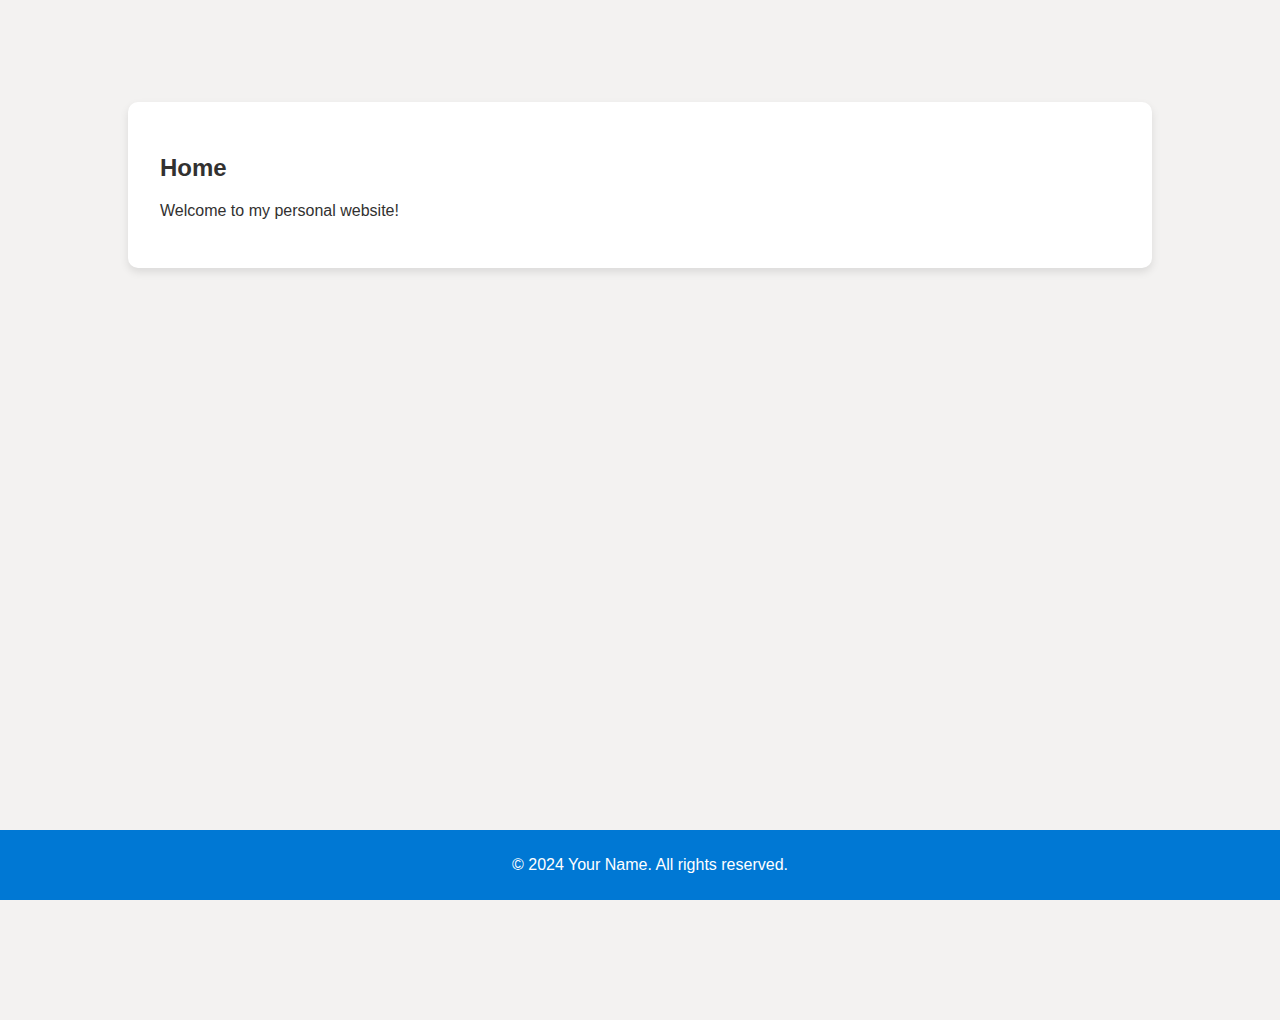
==== index.html @ 4d0d50ac "mm" ====
<!DOCTYPE html>
<html lang="en">
<head>
    <meta charset="UTF-8">
    <meta http-equiv="X-UA-Compatible" content="IE=edge">
    <meta name="viewport" content="width=device-width, initial-scale=1.0">
    <title>Home - Your Name</title>
    <link rel="stylesheet" href="styles.css">
</head>
<body>
    <section id="home">
        <h2>Home</h2>
        <p>Welcome to my personal website!</p>
    </section>

    <footer>
        <p>&copy; 2024 Your Name. All rights reserved.</p>
    </footer>

    <script src="scripts.js"></script>
</body>
</html>
---- styles.css ----
/* Color Palette */
:root {
    --primary-color: #0078D4; /* Microsoft Blue */
    --secondary-color: #2B88D8;
    --accent-color: #E81123;
    --background-color: #F3F2F1;
    --text-color: #323130;
}

/* Global Styles */
body {
    background-color: var(--background-color);
    color: var(--text-color);
    font-family: 'Segoe UI', Tahoma, Geneva, Verdana, sans-serif;
    margin: 0;
    padding: 0;
    min-height: 100vh;
    padding-top: 70px; /* Adjust based on header height */
    padding-bottom: 50px; /* Adjust based on footer height */
}

/* Header */
header {
    background-color: var(--primary-color);
    padding: 10px 20px;
    display: flex;
    justify-content: space-between;
    align-items: center;
    position: fixed;
    width: 100%;
    top: 0;
    z-index: 1000;
    box-shadow: 0 2px 4px rgba(0, 0, 0, 0.1);
}

/* Logo */
.logo h1 {
    margin: 0;
    font-size: 24px;
    color: white;
}

/* Navigation */
nav ul {
    list-style: none;
    display: flex;
    margin: 0;
    padding: 0;
}

nav ul li {
    margin: 0 15px;
}

nav ul li a {
    color: white;
    text-decoration: none;
    font-weight: bold;
    padding: 8px 12px;
    transition: background-color 0.3s, color 0.3s;
}

nav ul li a.active,
nav ul li a:hover {
    background-color: var(--secondary-color);
    border-radius: 4px;
    color: #fff;
}

/* Buttons */
button {
    background-color: var(--secondary-color);
    border: none;
    color: white;
    padding: 10px 20px;
    font-size: 16px;
    cursor: pointer;
    border-radius: 4px;
}

button:hover {
    background-color: var(--accent-color);
}

/* Sections */
section {
    padding: 2rem;
    margin: 2rem 10%;
    background-color: white;
    border-radius: 10px;
    box-shadow: 0 4px 8px rgba(0, 0, 0, 0.1);
}

/* Footer */
footer {
    background-color: var(--primary-color);
    padding: 10px;
    text-align: center;
    color: white;
    position: fixed;
    width: 100%;
    bottom: 0;
}

/* Repository Container */
.repo-container {
    display: flex;
    flex-wrap: wrap;
    gap: 20px;
    margin-top: 20px;
}

/* Individual Repository Card */
.repo {
    background-color: #f9f9f9;
    border: 1px solid #e1e4e8;
    border-radius: 5px;
    padding: 15px;
    width: calc(33.333% - 20px); /* Three columns */
    box-shadow: 0 2px 5px rgba(0, 0, 0, 0.1);
    transition: transform 0.2s;
}

.repo:hover {
    transform: scale(1.05);
}

/* Repository Title */
.repo h3 {
    margin-top: 0;
    font-size: 1.2em;
}

.repo h3 a {
    color: var(--primary-color);
    text-decoration: none;
}

.repo h3 a:hover {
    text-decoration: underline;
}

/* Repository Description */
.repo p {
    margin: 10px 0;
    color: #555;
}

/* Responsive Design */
@media (max-width: 1024px) {
    .repo {
        width: calc(50% - 20px); /* Two columns */
    }
}

@media (max-width: 768px) {
    nav ul {
        flex-direction: column;
        background-color: var(--primary-color);
        position: absolute;
        top: 60px;
        left: -100%;
        width: 100%;
        transition: left 0.3s;
    }

    nav ul.show {
        left: 0;
    }

    nav ul li {
        margin: 10px 0;
    }

    .menu-toggle {
        display: block;
        cursor: pointer;
        color: white;
        font-size: 24px;
    }
}

/* Adjust Repo Cards for Mobile */
@media (max-width: 600px) {
    .repo {
        width: 100%; /* Single column */
    }
}
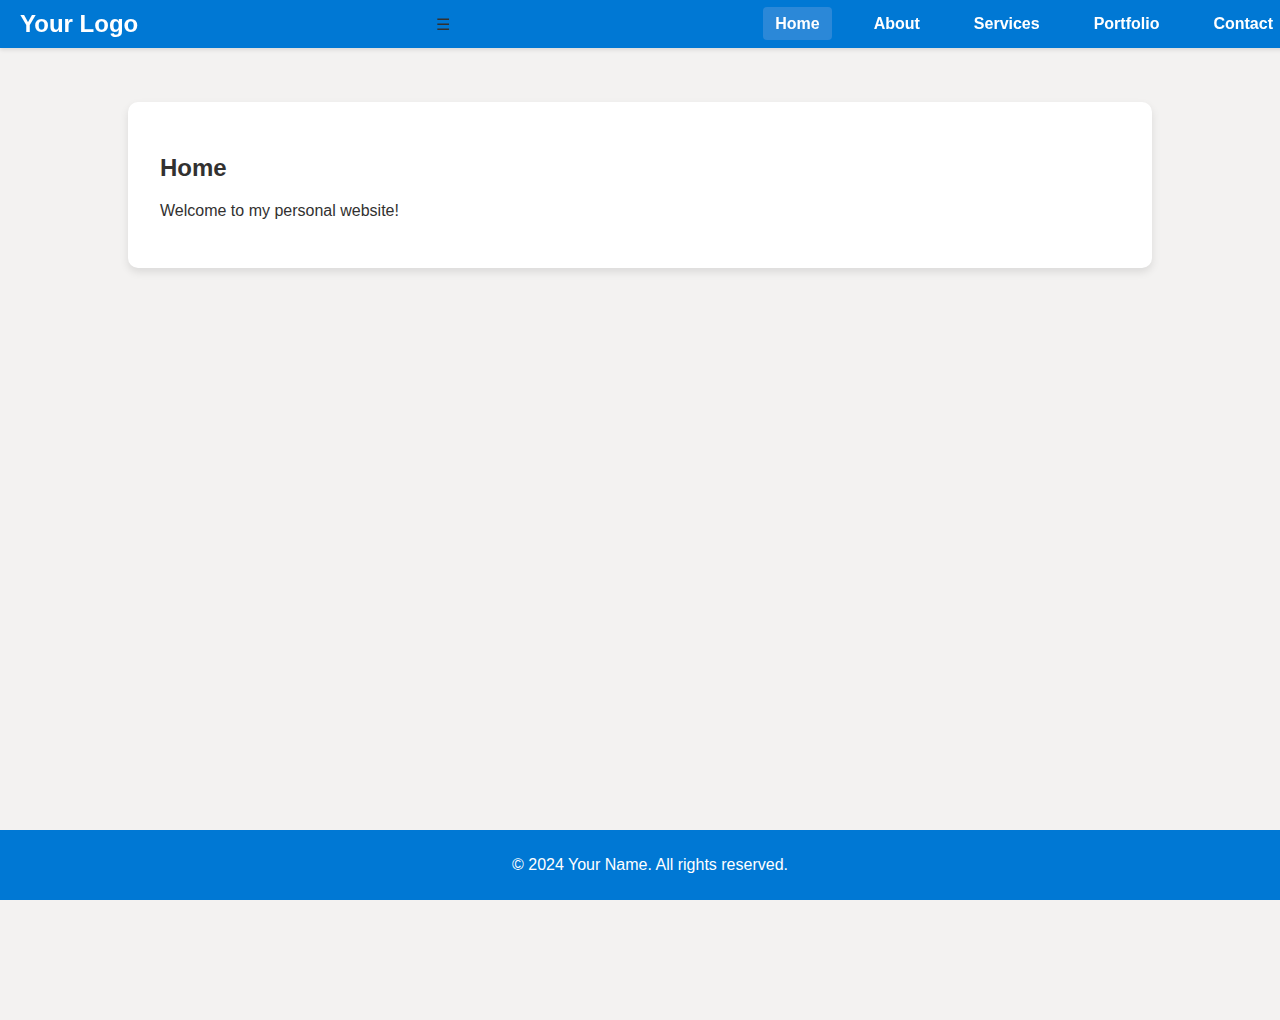
==== commit 8fd71f92: "index" ====
--- a/index.html
+++ b/index.html
@@ -8,6 +8,23 @@
     <link rel="stylesheet" href="styles.css">
 </head>
 <body>
+    <header>
+        <div class="logo">
+            <h1>Your Logo</h1>
+        </div>
+        <div class="menu-toggle" id="mobile-menu">
+            &#9776;
+        </div>
+        <nav>
+            <ul>
+                <li><a href="index.html">Home</a></li>
+                <li><a href="about.html">About</a></li>
+                <li><a href="services.html" class="active">Services</a></li>
+                <li><a href="portfolio.html">Portfolio</a></li>
+                <li><a href="contact.html">Contact</a></li>
+            </ul>
+        </nav>
+    </header>
     <section id="home">
         <h2>Home</h2>
         <p>Welcome to my personal website!</p>
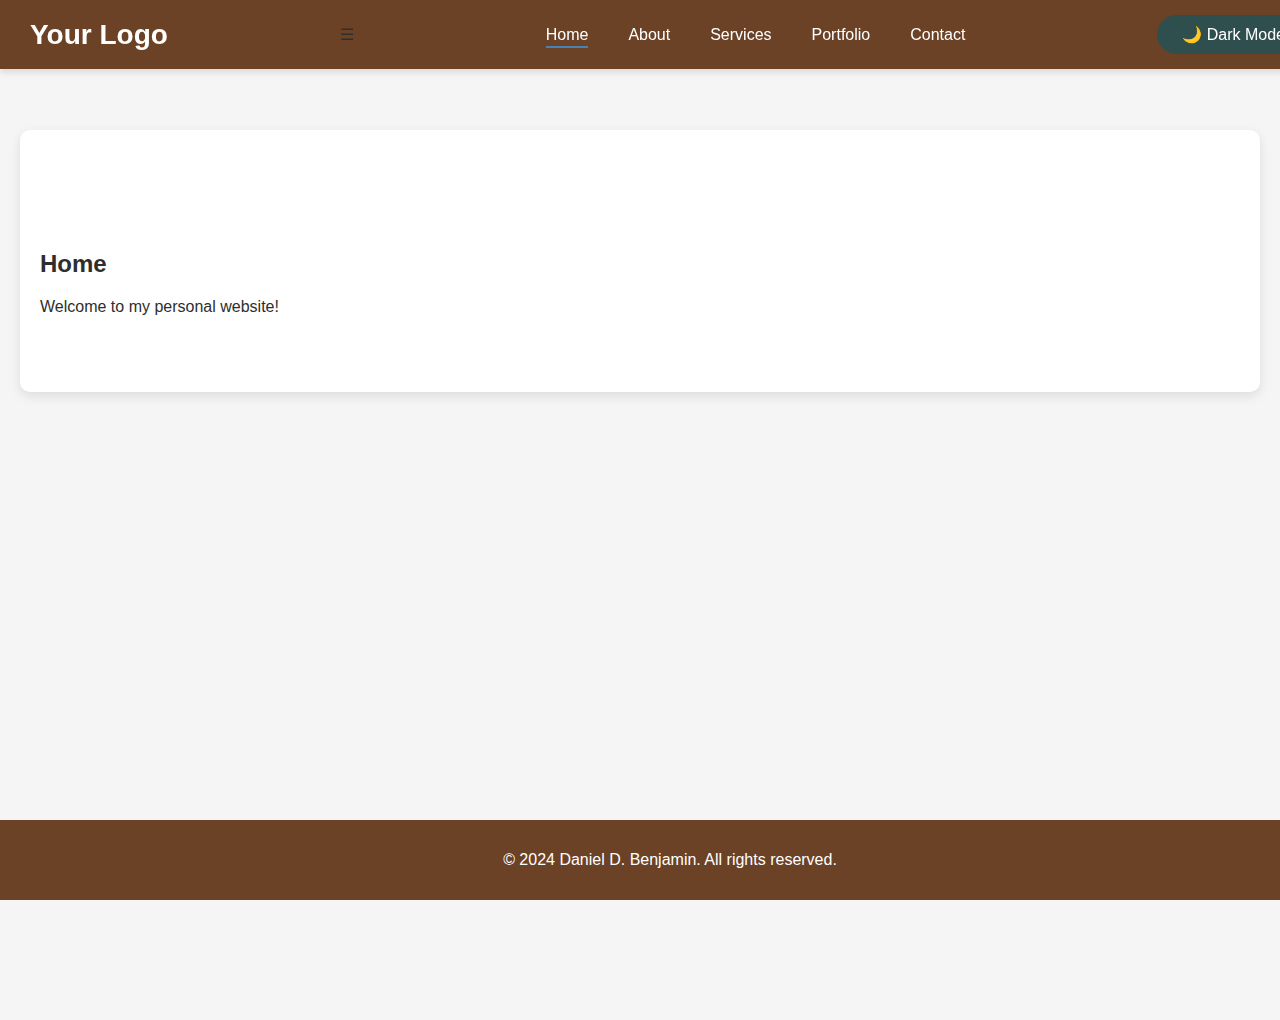
==== commit a882ace6: "updates" ====
--- a/index.html
+++ b/index.html
@@ -4,7 +4,7 @@
     <meta charset="UTF-8">
     <meta http-equiv="X-UA-Compatible" content="IE=edge">
     <meta name="viewport" content="width=device-width, initial-scale=1.0">
-    <title>Home - Your Name</title>
+    <title>Home - Daniel D. Benjamin</title>
     <link rel="stylesheet" href="styles.css">
 </head>
 <body>
@@ -17,13 +17,14 @@
         </div>
         <nav>
             <ul>
-                <li><a href="index.html">Home</a></li>
+                <li><a href="index.html" class="active">Home</a></li>
                 <li><a href="about.html">About</a></li>
-                <li><a href="services.html" class="active">Services</a></li>
+                <li><a href="services.html">Services</a></li>
                 <li><a href="portfolio.html">Portfolio</a></li>
                 <li><a href="contact.html">Contact</a></li>
             </ul>
         </nav>
+        <button id="dark-mode-toggle">🌙 Dark Mode</button>
     </header>
     <section id="home">
         <h2>Home</h2>
@@ -31,7 +32,7 @@
     </section>
 
     <footer>
-        <p>&copy; 2024 Your Name. All rights reserved.</p>
+        <p>&copy; 2024 Daniel D. Benjamin. All rights reserved.</p>
     </footer>
 
     <script src="scripts.js"></script>
--- a/styles.css
+++ b/styles.css
@@ -1,28 +1,39 @@
 /* Color Palette */
 :root {
-    --primary-color: #0078D4; /* Microsoft Blue */
-    --secondary-color: #2B88D8;
-    --accent-color: #E81123;
-    --background-color: #F3F2F1;
-    --text-color: #323130;
+    --primary-color: #6B4226; /* Earthy Brown */
+    --secondary-color: #2F4F4F; /* Dark Slate Gray */
+    --accent-color: #4682B4; /* Steel Blue */
+    --background-color: #F5F5F5; /* Light Grey */
+    --text-color: #2E2E2E; /* Dark Grey */
+    --footer-background: #6B4226; /* Earthy Brown */
+    --button-hover: #556B2F; /* Olive Green */
+    
+    /* Dark Mode Colors */
+    --dark-background-color: #1C1C1C; /* Very Dark Gray */
+    --dark-text-color: #E0E0E0; /* Light Gray */
+    --dark-primary-color: #3C3C3C; /* Dark Gray */
+    --dark-secondary-color: #2F4F4F; /* Dark Slate Gray */
+    --dark-footer-background: #3C3C3C; /* Dark Gray */
+    --dark-button-hover: #808000; /* Olive */
 }
 
 /* Global Styles */
 body {
     background-color: var(--background-color);
     color: var(--text-color);
-    font-family: 'Segoe UI', Tahoma, Geneva, Verdana, sans-serif;
+    font-family: 'Helvetica Neue', Arial, sans-serif;
     margin: 0;
     padding: 0;
     min-height: 100vh;
     padding-top: 70px; /* Adjust based on header height */
     padding-bottom: 50px; /* Adjust based on footer height */
+    transition: background-color 0.3s, color 0.3s;
 }
 
 /* Header */
 header {
     background-color: var(--primary-color);
-    padding: 10px 20px;
+    padding: 15px 30px;
     display: flex;
     justify-content: space-between;
     align-items: center;
@@ -30,14 +41,16 @@
     width: 100%;
     top: 0;
     z-index: 1000;
-    box-shadow: 0 2px 4px rgba(0, 0, 0, 0.1);
+    box-shadow: 0 4px 6px rgba(0, 0, 0, 0.1);
+    transition: background-color 0.3s;
 }
 
 /* Logo */
 .logo h1 {
     margin: 0;
-    font-size: 24px;
-    color: white;
+    font-size: 28px;
+    color: #ffffff;
+    transition: color 0.3s;
 }
 
 /* Navigation */
@@ -49,57 +62,75 @@
 }
 
 nav ul li {
-    margin: 0 15px;
+    margin: 0 20px;
 }
 
 nav ul li a {
-    color: white;
+    color: #ffffff;
     text-decoration: none;
-    font-weight: bold;
-    padding: 8px 12px;
-    transition: background-color 0.3s, color 0.3s;
-}
-
-nav ul li a.active,
+    font-size: 16px;
+    position: relative;
+    transition: color 0.3s;
+}
+
+nav ul li a::after {
+    content: '';
+    display: block;
+    width: 0;
+    height: 2px;
+    background: var(--accent-color);
+    transition: width 0.3s;
+    position: absolute;
+    bottom: -5px;
+    left: 0;
+}
+
+nav ul li a:hover::after,
+nav ul li a.active::after {
+    width: 100%;
+}
+
 nav ul li a:hover {
-    background-color: var(--secondary-color);
-    border-radius: 4px;
-    color: #fff;
+    color: var(--accent-color);
 }
 
 /* Buttons */
 button {
     background-color: var(--secondary-color);
     border: none;
-    color: white;
-    padding: 10px 20px;
+    color: #ffffff;
+    padding: 10px 25px;
     font-size: 16px;
     cursor: pointer;
-    border-radius: 4px;
+    border-radius: 25px;
+    transition: background-color 0.3s, transform 0.3s;
 }
 
 button:hover {
-    background-color: var(--accent-color);
+    background-color: var(--button-hover);
+    transform: scale(1.05);
 }
 
 /* Sections */
 section {
-    padding: 2rem;
-    margin: 2rem 10%;
-    background-color: white;
+    padding: 100px 20px 60px 20px;
+    margin: 60px auto;
+    max-width: 1200px;
+    background-color: #ffffff;
     border-radius: 10px;
-    box-shadow: 0 4px 8px rgba(0, 0, 0, 0.1);
+    box-shadow: 0 4px 12px rgba(0, 0, 0, 0.1);
 }
 
 /* Footer */
 footer {
-    background-color: var(--primary-color);
-    padding: 10px;
+    background-color: var(--footer-background);
+    padding: 15px 30px;
     text-align: center;
-    color: white;
+    color: #ffffff;
     position: fixed;
     width: 100%;
     bottom: 0;
+    transition: background-color 0.3s;
 }
 
 /* Repository Container */
@@ -114,15 +145,16 @@
 .repo {
     background-color: #f9f9f9;
     border: 1px solid #e1e4e8;
-    border-radius: 5px;
-    padding: 15px;
+    border-radius: 8px;
+    padding: 20px;
     width: calc(33.333% - 20px); /* Three columns */
-    box-shadow: 0 2px 5px rgba(0, 0, 0, 0.1);
-    transition: transform 0.2s;
+    box-shadow: 0 2px 8px rgba(0, 0, 0, 0.1);
+    transition: transform 0.3s, box-shadow 0.3s;
 }
 
 .repo:hover {
-    transform: scale(1.05);
+    transform: translateY(-5px);
+    box-shadow: 0 4px 16px rgba(0, 0, 0, 0.2);
 }
 
 /* Repository Title */
@@ -169,14 +201,18 @@
     }
 
     nav ul li {
-        margin: 10px 0;
+        margin: 15px 0;
     }
 
     .menu-toggle {
         display: block;
         cursor: pointer;
-        color: white;
-        font-size: 24px;
+        color: #ffffff;
+        font-size: 26px;
+    }
+
+    .repo {
+        width: 100%;
     }
 }
 
@@ -185,4 +221,73 @@
     .repo {
         width: 100%; /* Single column */
     }
+}
+
+/* Dark Mode Styles */
+body.dark-mode {
+    background-color: var(--dark-background-color);
+    color: var(--dark-text-color);
+}
+
+header.dark-mode {
+    background-color: var(--dark-primary-color);
+}
+
+header.dark-mode .logo h1 {
+    color: #ffffff;
+}
+
+nav ul li a.dark-mode.active::after,
+nav ul li a.dark-mode:hover::after {
+    background: var(--dark-secondary-color);
+}
+
+nav ul li a.dark-mode:hover {
+    color: var(--dark-secondary-color);
+}
+
+button.dark-mode {
+    background-color: var(--dark-secondary-color);
+    color: #ffffff;
+}
+
+button.dark-mode:hover {
+    background-color: var(--dark-button-hover);
+}
+
+footer.dark-mode {
+    background-color: var(--dark-footer-background);
+    color: #ffffff;
+}
+
+.repo.dark-mode {
+    background-color: #2E2E2E;
+    border: 1px solid #444444;
+    color: var(--dark-text-color);
+}
+
+.repo.dark-mode a {
+    color: var(--accent-color);
+}
+
+.repo.dark-mode:hover {
+    background-color: #3E3E3E;
+}
+
+/* Fade-in Animation */
+@keyframes fadeInUp {
+    from {
+        opacity: 0;
+        transform: translateY(20px);
+    }
+    to {
+        opacity: 1;
+        transform: translateY(0);
+    }
+}
+
+.visible {
+    opacity: 1;
+    transform: translateY(0);
+    animation: fadeInUp 0.6s forwards;
 }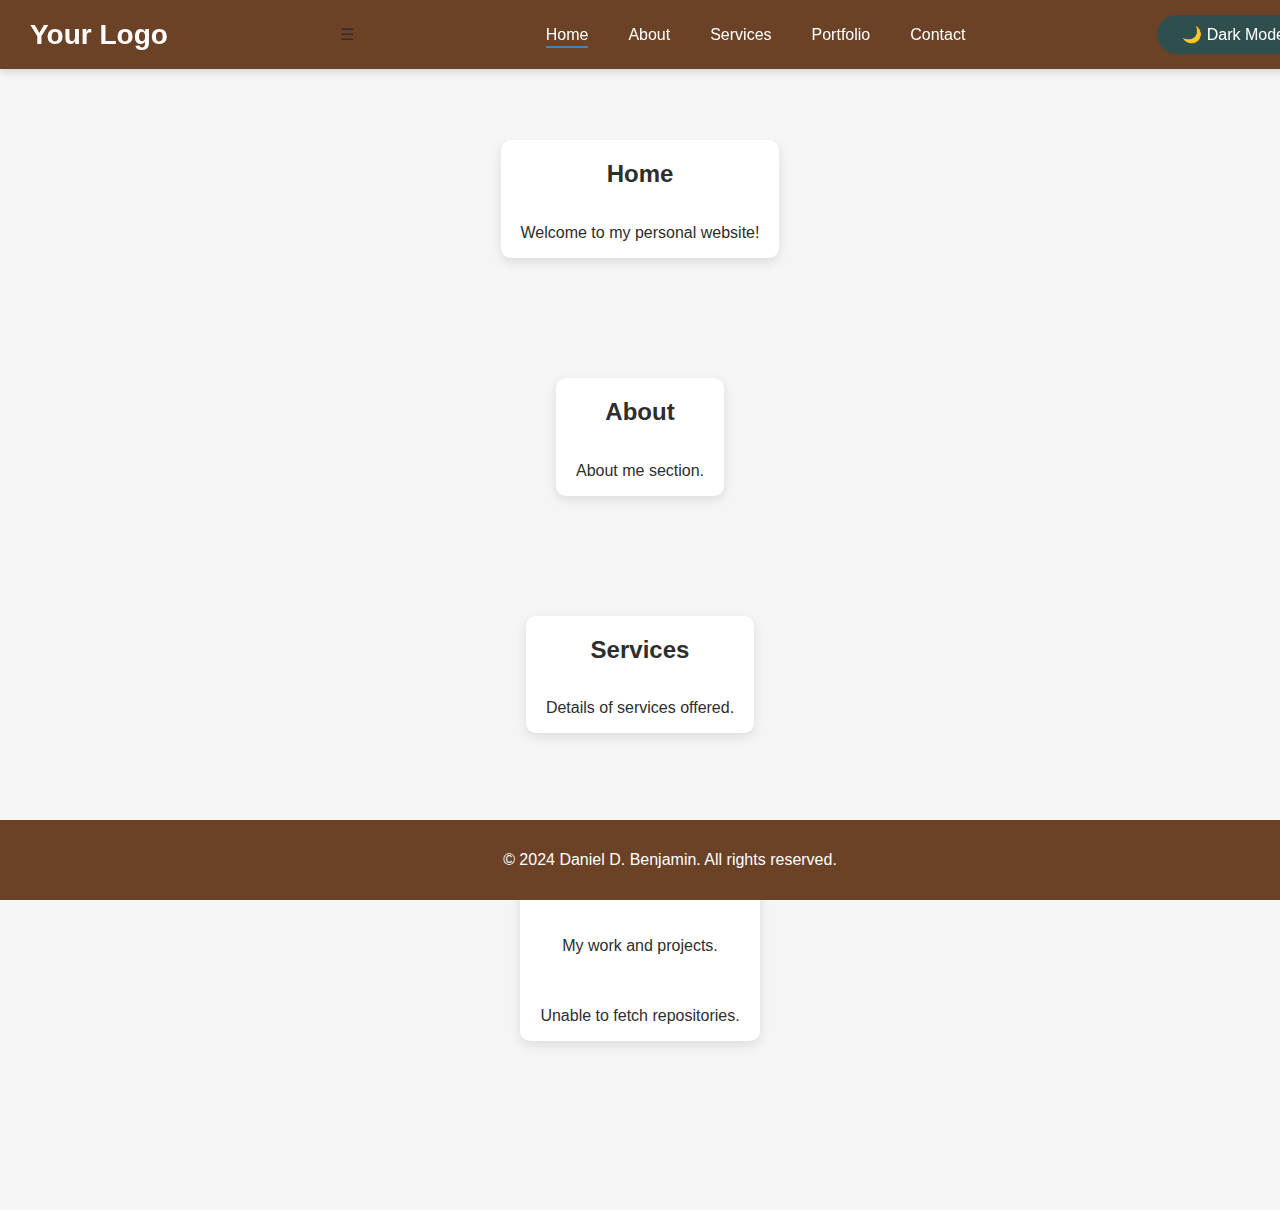
==== commit 16641378: "change to single page layout" ====
--- a/index.html
+++ b/index.html
@@ -17,19 +17,45 @@
         </div>
         <nav>
             <ul>
-                <li><a href="index.html" class="active">Home</a></li>
-                <li><a href="about.html">About</a></li>
-                <li><a href="services.html">Services</a></li>
-                <li><a href="portfolio.html">Portfolio</a></li>
-                <li><a href="contact.html">Contact</a></li>
+                <li><a href="#home" class="active">Home</a></li>
+                <li><a href="#about">About</a></li>
+                <li><a href="#services">Services</a></li>
+                <li><a href="#portfolio">Portfolio</a></li>
+                <li><a href="#contact">Contact</a></li>
             </ul>
         </nav>
         <button id="dark-mode-toggle">🌙 Dark Mode</button>
     </header>
-    <section id="home">
-        <h2>Home</h2>
-        <p>Welcome to my personal website!</p>
-    </section>
+
+    <main>
+        <section id="home">
+            <h2>Home</h2>
+            <p>Welcome to my personal website!</p>
+        </section>
+
+        <section id="about">
+            <h2>About</h2>
+            <p>About me section.</p>
+        </section>
+
+        <section id="services">
+            <h2>Services</h2>
+            <p>Details of services offered.</p>
+        </section>
+
+        <section id="portfolio">
+            <h2>Portfolio</h2>
+            <p>My work and projects.</p>
+            <div id="repos" class="repo-container">
+                <!-- GitHub repositories will be injected here by JavaScript -->
+            </div>
+        </section>
+
+        <section id="contact">
+            <h2>Contact</h2>
+            <p>Get in touch with me.</p>
+        </section>
+    </main>
 
     <footer>
         <p>&copy; 2024 Daniel D. Benjamin. All rights reserved.</p>
--- a/styles.css
+++ b/styles.css
@@ -18,7 +18,7 @@
 }
 
 /* Global Styles */
-body {
+body, html {
     background-color: var(--background-color);
     color: var(--text-color);
     font-family: 'Helvetica Neue', Arial, sans-serif;
@@ -28,6 +28,8 @@
     padding-top: 70px; /* Adjust based on header height */
     padding-bottom: 50px; /* Adjust based on footer height */
     transition: background-color 0.3s, color 0.3s;
+    scroll-behavior: smooth;
+    overflow: hidden;
 }
 
 /* Header */
@@ -111,9 +113,26 @@
     transform: scale(1.05);
 }
 
-/* Sections */
+/* Main Sections */
+main {
+    display: flex;
+    flex-direction: column;
+    height: 100vh;
+    overflow-y: scroll;
+    scroll-snap-type: y mandatory;
+    padding-top: 70px; /* Adjust based on header height */
+}
+
 section {
-    padding: 100px 20px 60px 20px;
+    height: 100vh;
+    scroll-snap-align: start;
+    display: flex;
+    flex-direction: column;
+    justify-content: center;
+    align-items: center;
+    /* Remove fixed padding and margins */
+    padding: 0 20px;
+    box-sizing: border-box;
     margin: 60px auto;
     max-width: 1200px;
     background-color: #ffffff;
@@ -214,6 +233,11 @@
     .repo {
         width: 100%;
     }
+
+    main {
+        /* Ensure main scroll works on mobile */
+        overflow-y: scroll;
+    }
 }
 
 /* Adjust Repo Cards for Mobile */
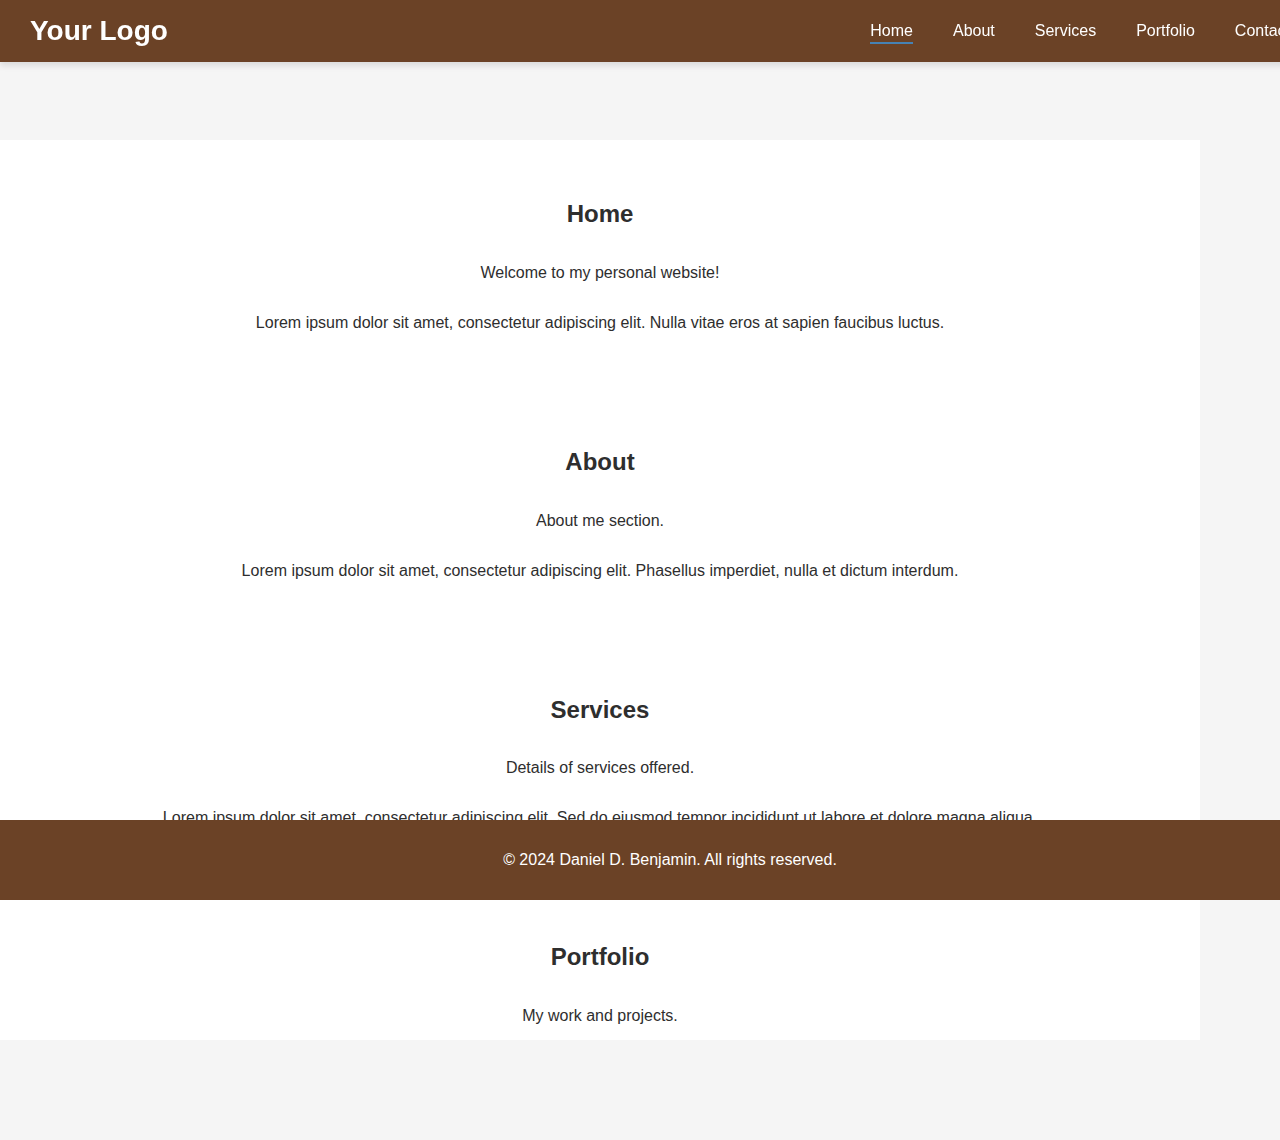
==== commit e7692840: "update" ====
--- a/index.html
+++ b/index.html
@@ -12,9 +12,6 @@
         <div class="logo">
             <h1>Your Logo</h1>
         </div>
-        <div class="menu-toggle" id="mobile-menu">
-            &#9776;
-        </div>
         <nav>
             <ul>
                 <li><a href="#home" class="active">Home</a></li>
@@ -24,23 +21,25 @@
                 <li><a href="#contact">Contact</a></li>
             </ul>
         </nav>
-        <button id="dark-mode-toggle">🌙 Dark Mode</button>
     </header>
 
     <main>
         <section id="home">
             <h2>Home</h2>
             <p>Welcome to my personal website!</p>
+            <p>Lorem ipsum dolor sit amet, consectetur adipiscing elit. Nulla vitae eros at sapien faucibus luctus.</p>
         </section>
 
         <section id="about">
             <h2>About</h2>
             <p>About me section.</p>
+            <p>Lorem ipsum dolor sit amet, consectetur adipiscing elit. Phasellus imperdiet, nulla et dictum interdum.</p>
         </section>
 
         <section id="services">
             <h2>Services</h2>
             <p>Details of services offered.</p>
+            <p>Lorem ipsum dolor sit amet, consectetur adipiscing elit. Sed do eiusmod tempor incididunt ut labore et dolore magna aliqua.</p>
         </section>
 
         <section id="portfolio">
@@ -49,11 +48,13 @@
             <div id="repos" class="repo-container">
                 <!-- GitHub repositories will be injected here by JavaScript -->
             </div>
+            <p>Lorem ipsum dolor sit amet, consectetur adipiscing elit. Ut enim ad minim veniam, quis nostrud exercitation.</p>
         </section>
 
         <section id="contact">
             <h2>Contact</h2>
             <p>Get in touch with me.</p>
+            <p>Lorem ipsum dolor sit amet, consectetur adipiscing elit. Duis aute irure dolor in reprehenderit in voluptate velit.</p>
         </section>
     </main>
 
--- a/styles.css
+++ b/styles.css
@@ -29,7 +29,7 @@
     padding-bottom: 50px; /* Adjust based on footer height */
     transition: background-color 0.3s, color 0.3s;
     scroll-behavior: smooth;
-    overflow: hidden;
+    overflow: hidden; /* Prevent default scroll */
 }
 
 /* Header */
@@ -118,26 +118,24 @@
     display: flex;
     flex-direction: column;
     height: 100vh;
-    overflow-y: scroll;
-    scroll-snap-type: y mandatory;
-    padding-top: 70px; /* Adjust based on header height */
+    overflow: hidden; /* Change from scroll to hidden */
+    scroll-snap-type: none; /* Disable snap */
+    transition: transform 0.8s ease-in-out; /* Add slide transition */
 }
 
 section {
     height: 100vh;
-    scroll-snap-align: start;
     display: flex;
     flex-direction: column;
     justify-content: center;
     align-items: center;
-    /* Remove fixed padding and margins */
-    padding: 0 20px;
+    padding: 40px; /* Increased padding for filler text */
     box-sizing: border-box;
-    margin: 60px auto;
+    margin: 0; /* Remove margin to make sections seamless */
     max-width: 1200px;
     background-color: #ffffff;
-    border-radius: 10px;
-    box-shadow: 0 4px 12px rgba(0, 0, 0, 0.1);
+    border-radius: 0; /* Remove border radius */
+    box-shadow: none; /* Remove box shadow */
 }
 
 /* Footer */
@@ -223,13 +221,6 @@
         margin: 15px 0;
     }
 
-    .menu-toggle {
-        display: block;
-        cursor: pointer;
-        color: #ffffff;
-        font-size: 26px;
-    }
-
     .repo {
         width: 100%;
     }
@@ -245,57 +236,6 @@
     .repo {
         width: 100%; /* Single column */
     }
-}
-
-/* Dark Mode Styles */
-body.dark-mode {
-    background-color: var(--dark-background-color);
-    color: var(--dark-text-color);
-}
-
-header.dark-mode {
-    background-color: var(--dark-primary-color);
-}
-
-header.dark-mode .logo h1 {
-    color: #ffffff;
-}
-
-nav ul li a.dark-mode.active::after,
-nav ul li a.dark-mode:hover::after {
-    background: var(--dark-secondary-color);
-}
-
-nav ul li a.dark-mode:hover {
-    color: var(--dark-secondary-color);
-}
-
-button.dark-mode {
-    background-color: var(--dark-secondary-color);
-    color: #ffffff;
-}
-
-button.dark-mode:hover {
-    background-color: var(--dark-button-hover);
-}
-
-footer.dark-mode {
-    background-color: var(--dark-footer-background);
-    color: #ffffff;
-}
-
-.repo.dark-mode {
-    background-color: #2E2E2E;
-    border: 1px solid #444444;
-    color: var(--dark-text-color);
-}
-
-.repo.dark-mode a {
-    color: var(--accent-color);
-}
-
-.repo.dark-mode:hover {
-    background-color: #3E3E3E;
 }
 
 /* Fade-in Animation */
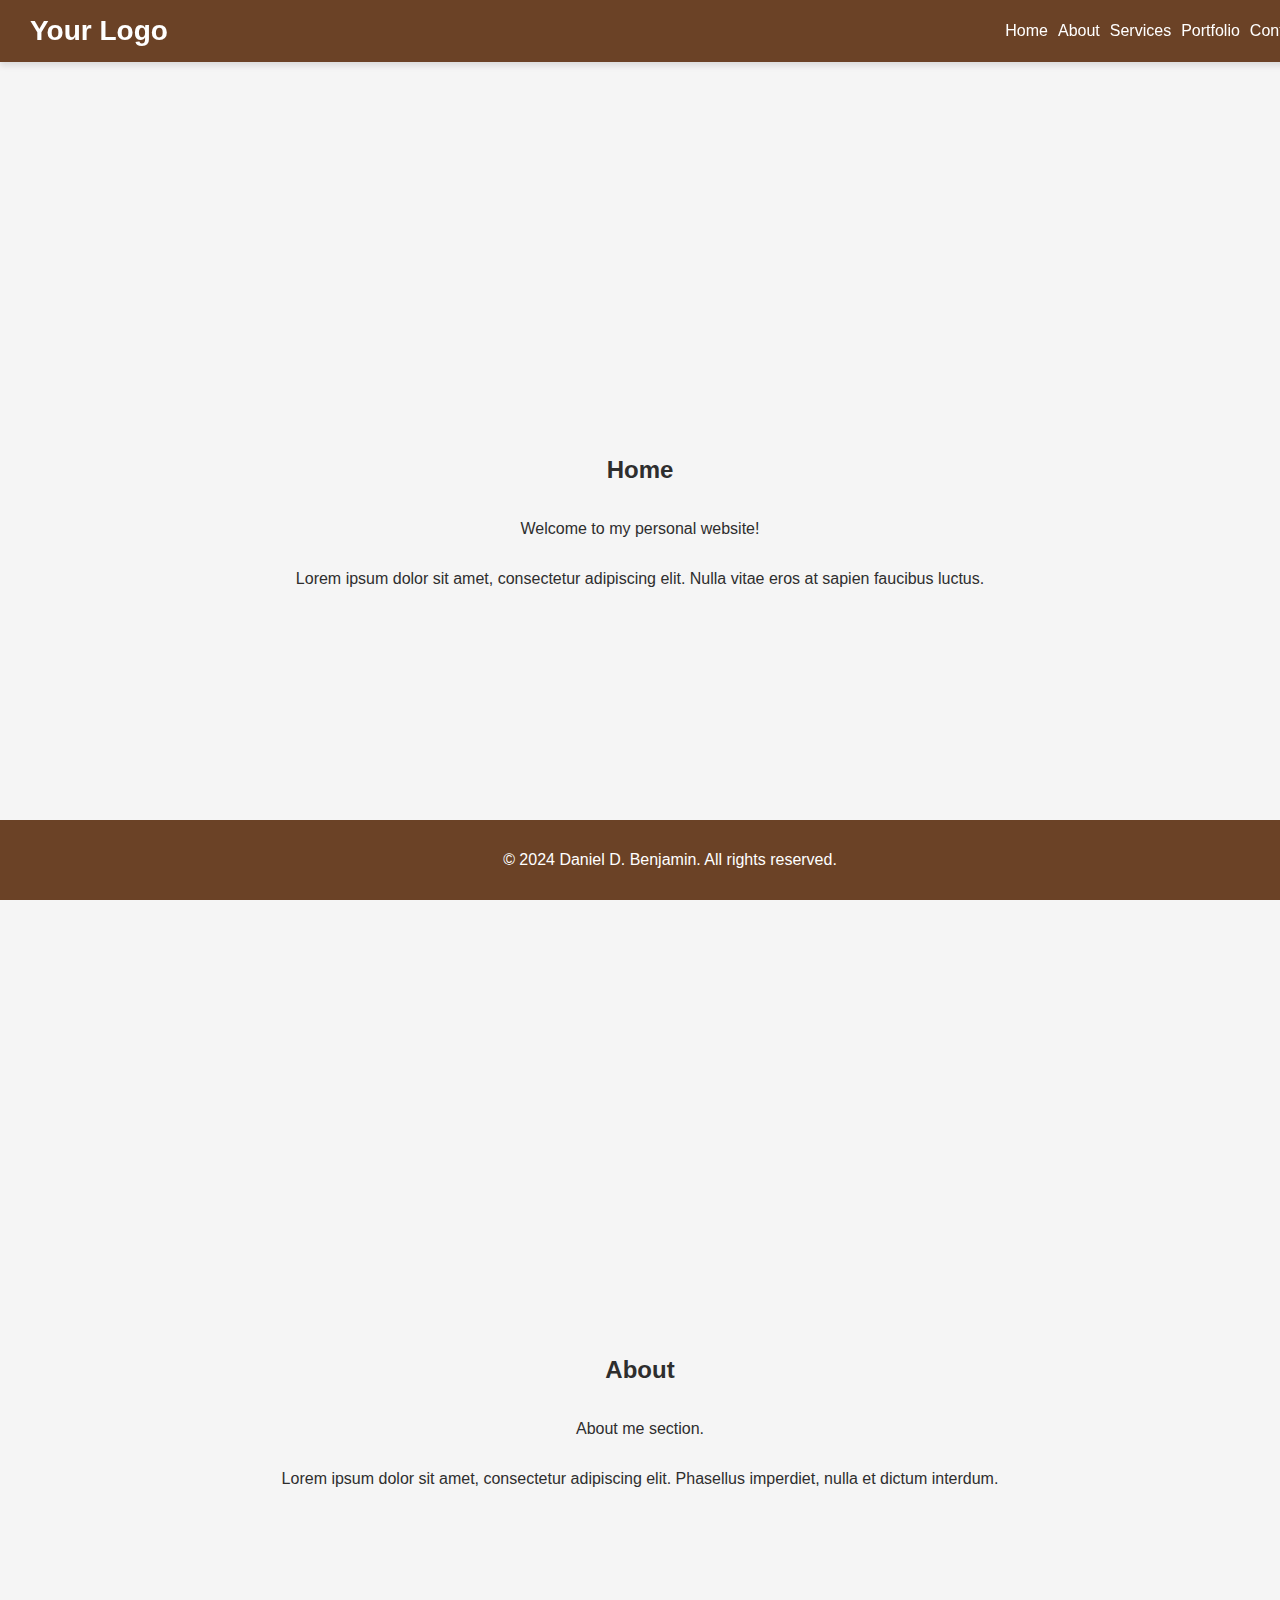
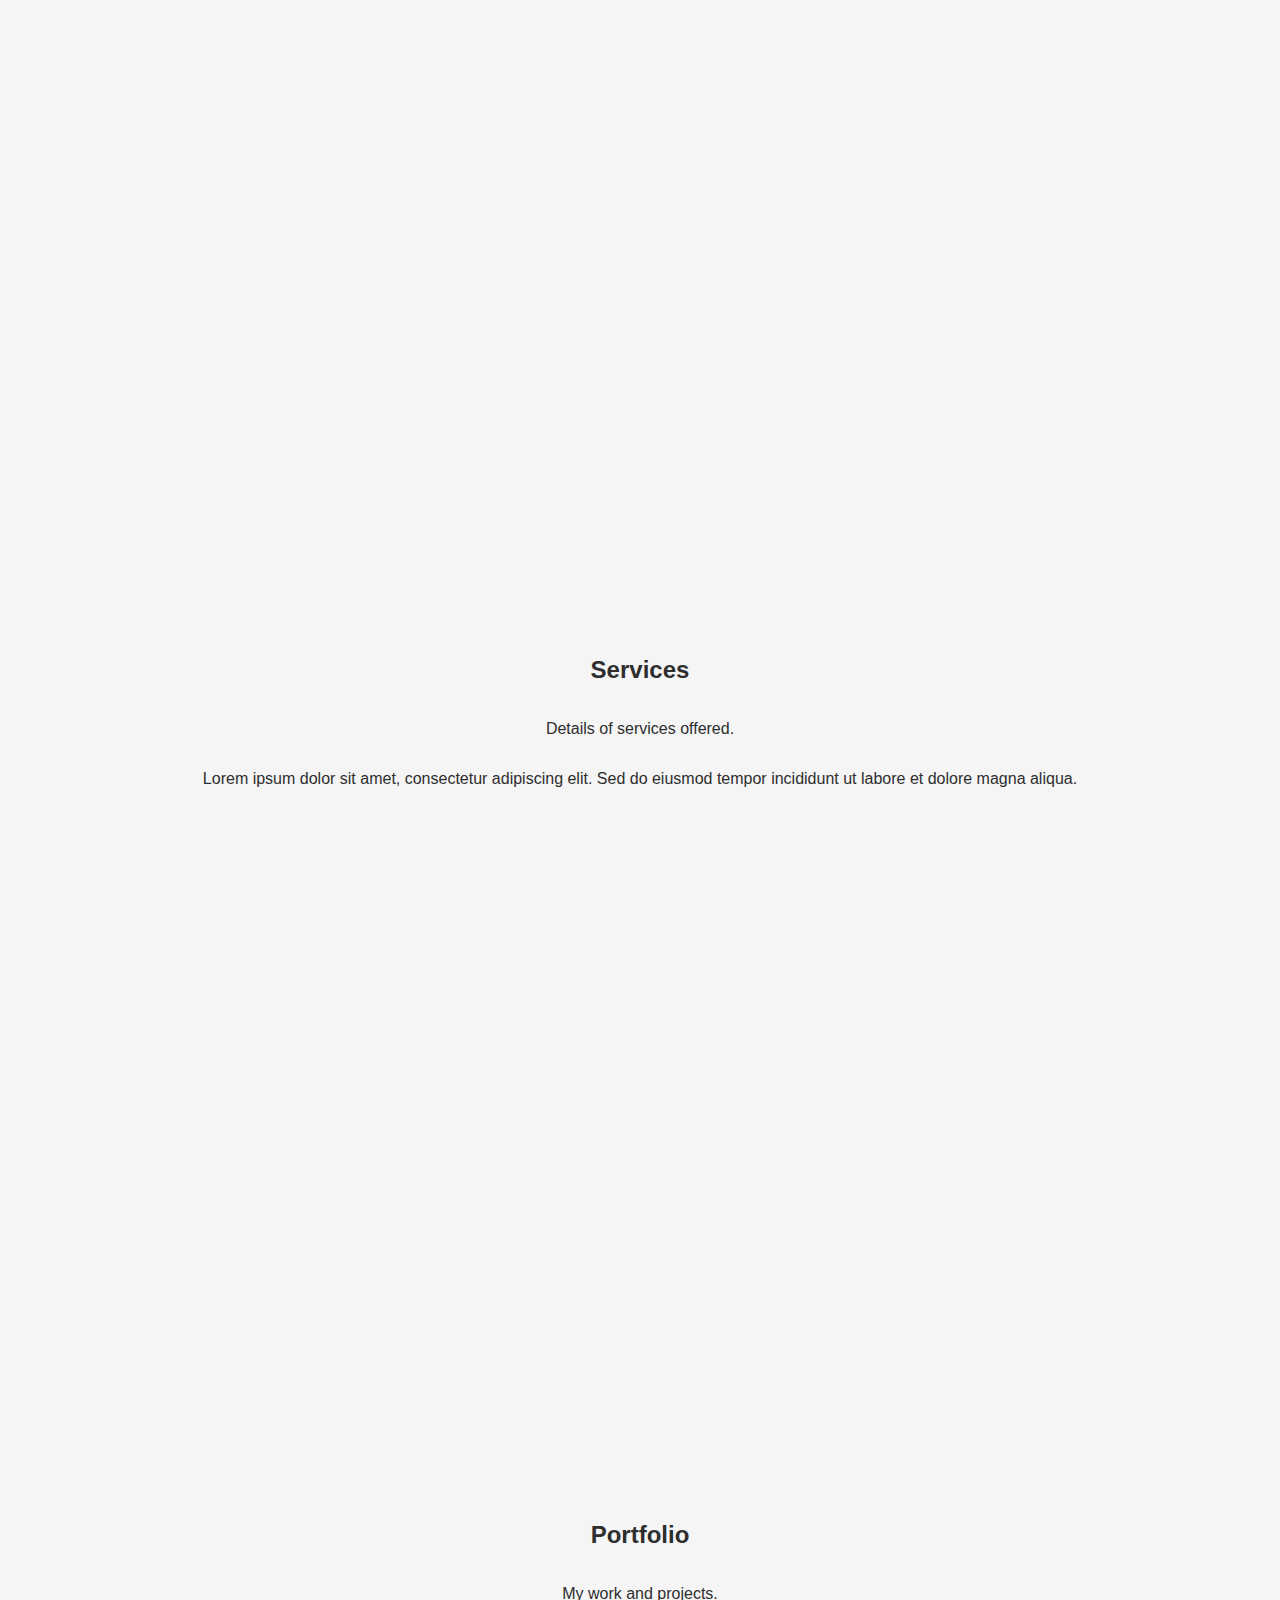
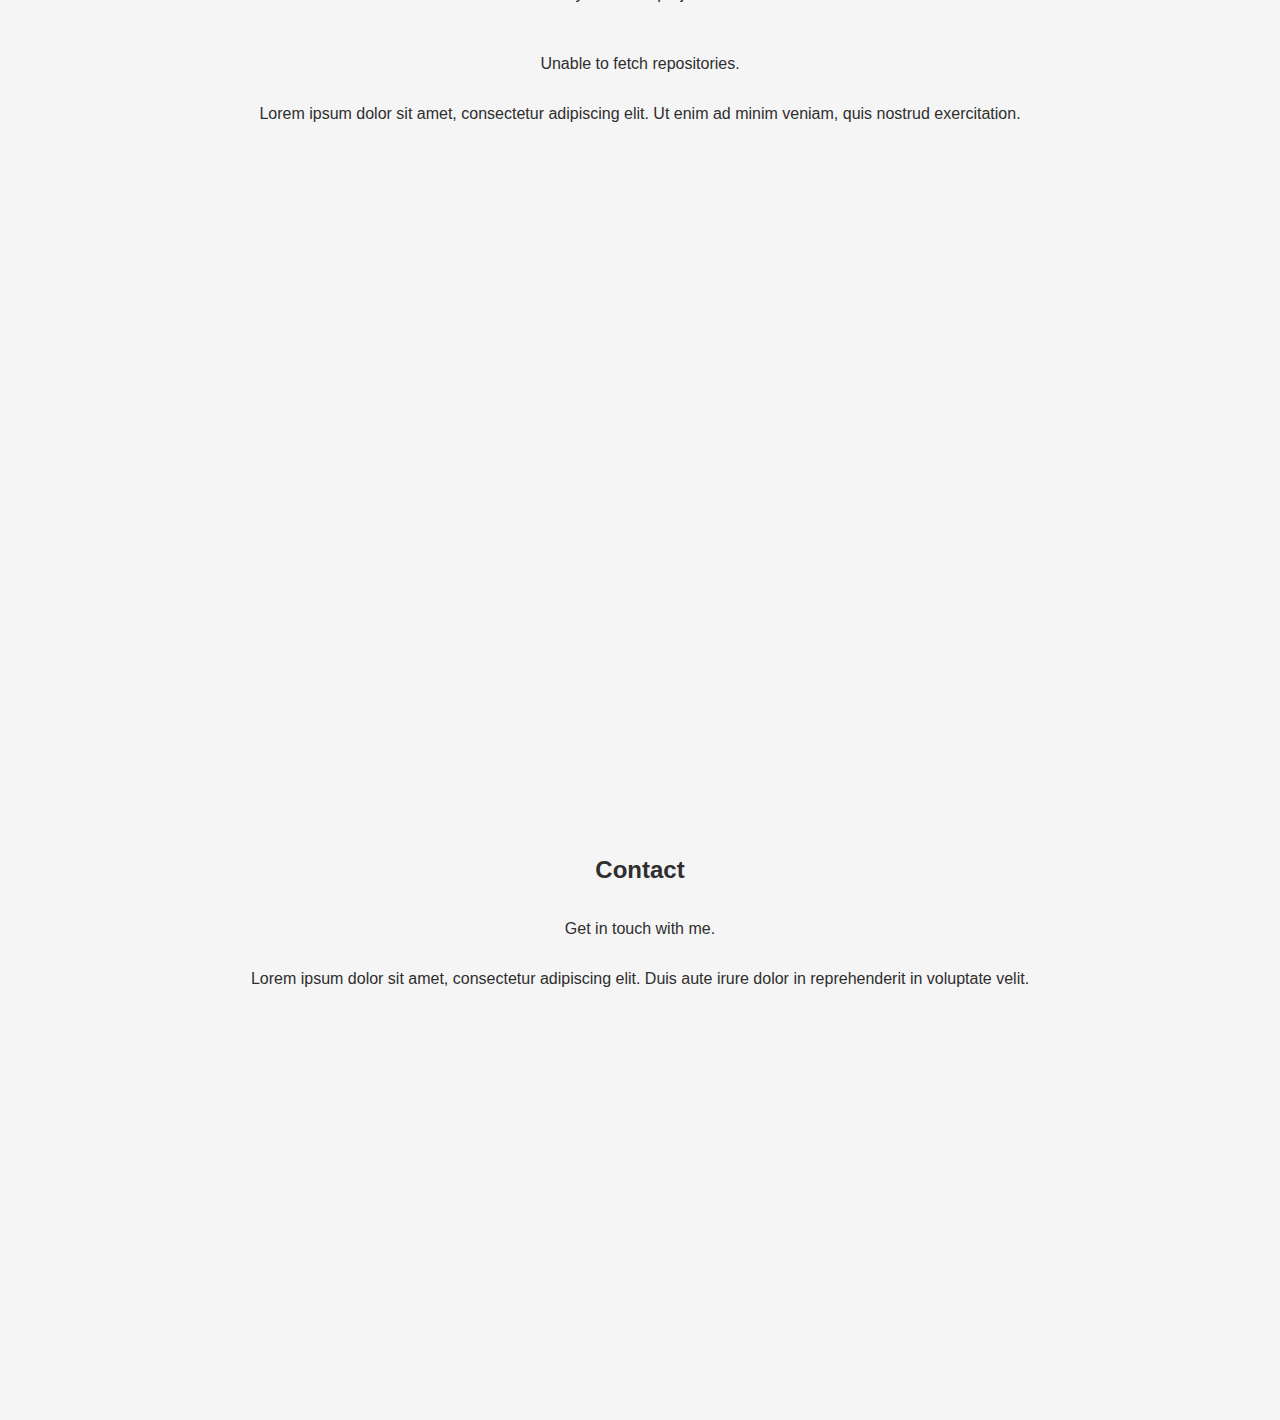
==== commit 0f6268aa: "update" ====
--- a/index.html
+++ b/index.html
@@ -22,26 +22,23 @@
             </ul>
         </nav>
     </header>
-
+    
     <main>
         <section id="home">
             <h2>Home</h2>
             <p>Welcome to my personal website!</p>
             <p>Lorem ipsum dolor sit amet, consectetur adipiscing elit. Nulla vitae eros at sapien faucibus luctus.</p>
         </section>
-
         <section id="about">
             <h2>About</h2>
             <p>About me section.</p>
             <p>Lorem ipsum dolor sit amet, consectetur adipiscing elit. Phasellus imperdiet, nulla et dictum interdum.</p>
         </section>
-
         <section id="services">
             <h2>Services</h2>
             <p>Details of services offered.</p>
             <p>Lorem ipsum dolor sit amet, consectetur adipiscing elit. Sed do eiusmod tempor incididunt ut labore et dolore magna aliqua.</p>
         </section>
-
         <section id="portfolio">
             <h2>Portfolio</h2>
             <p>My work and projects.</p>
@@ -50,18 +47,17 @@
             </div>
             <p>Lorem ipsum dolor sit amet, consectetur adipiscing elit. Ut enim ad minim veniam, quis nostrud exercitation.</p>
         </section>
-
         <section id="contact">
             <h2>Contact</h2>
             <p>Get in touch with me.</p>
             <p>Lorem ipsum dolor sit amet, consectetur adipiscing elit. Duis aute irure dolor in reprehenderit in voluptate velit.</p>
         </section>
     </main>
-
+    
     <footer>
         <p>&copy; 2024 Daniel D. Benjamin. All rights reserved.</p>
     </footer>
-
+    
     <script src="scripts.js"></script>
 </body>
 </html>--- a/styles.css
+++ b/styles.css
@@ -25,11 +25,8 @@
     margin: 0;
     padding: 0;
     min-height: 100vh;
-    padding-top: 70px; /* Adjust based on header height */
-    padding-bottom: 50px; /* Adjust based on footer height */
-    transition: background-color 0.3s, color 0.3s;
+    overflow-x: hidden; /* Prevent horizontal scroll */
     scroll-behavior: smooth;
-    overflow: hidden; /* Prevent default scroll */
 }
 
 /* Header */
@@ -61,10 +58,13 @@
     display: flex;
     margin: 0;
     padding: 0;
+    flex-wrap: nowrap; /* Ensure items do not wrap */
+    overflow-x: auto; /* Allow horizontal scrolling if necessary */
 }
 
 nav ul li {
-    margin: 0 20px;
+    margin: 0 5px; /* Reduced margin to prevent overflow */
+    flex-shrink: 0; /* Prevent flex items from shrinking */
 }
 
 nav ul li a {
@@ -96,6 +96,15 @@
     color: var(--accent-color);
 }
 
+/* Hide scrollbar for nav ul */
+nav ul::-webkit-scrollbar {
+    display: none;
+}
+nav ul {
+    -ms-overflow-style: none;  /* IE and Edge */
+    scrollbar-width: none;  /* Firefox */
+}
+
 /* Buttons */
 button {
     background-color: var(--secondary-color);
@@ -115,12 +124,8 @@
 
 /* Main Sections */
 main {
-    display: flex;
-    flex-direction: column;
-    height: 100vh;
-    overflow: hidden; /* Change from scroll to hidden */
-    scroll-snap-type: none; /* Disable snap */
-    transition: transform 0.8s ease-in-out; /* Add slide transition */
+    padding-top: 70px; /* Adjust based on header height */
+    padding-bottom: 50px; /* Adjust based on footer height */
 }
 
 section {
@@ -129,13 +134,11 @@
     flex-direction: column;
     justify-content: center;
     align-items: center;
-    padding: 40px; /* Increased padding for filler text */
+    padding: 40px;
     box-sizing: border-box;
-    margin: 0; /* Remove margin to make sections seamless */
-    max-width: 1200px;
-    background-color: #ffffff;
-    border-radius: 0; /* Remove border radius */
-    box-shadow: none; /* Remove box shadow */
+    margin: 0;
+    width: 100%;
+    background-color: transparent; /* Make background transparent */
 }
 
 /* Footer */
@@ -224,14 +227,8 @@
     .repo {
         width: 100%;
     }
-
-    main {
-        /* Ensure main scroll works on mobile */
-        overflow-y: scroll;
-    }
-}
-
-/* Adjust Repo Cards for Mobile */
+}
+
 @media (max-width: 600px) {
     .repo {
         width: 100%; /* Single column */
